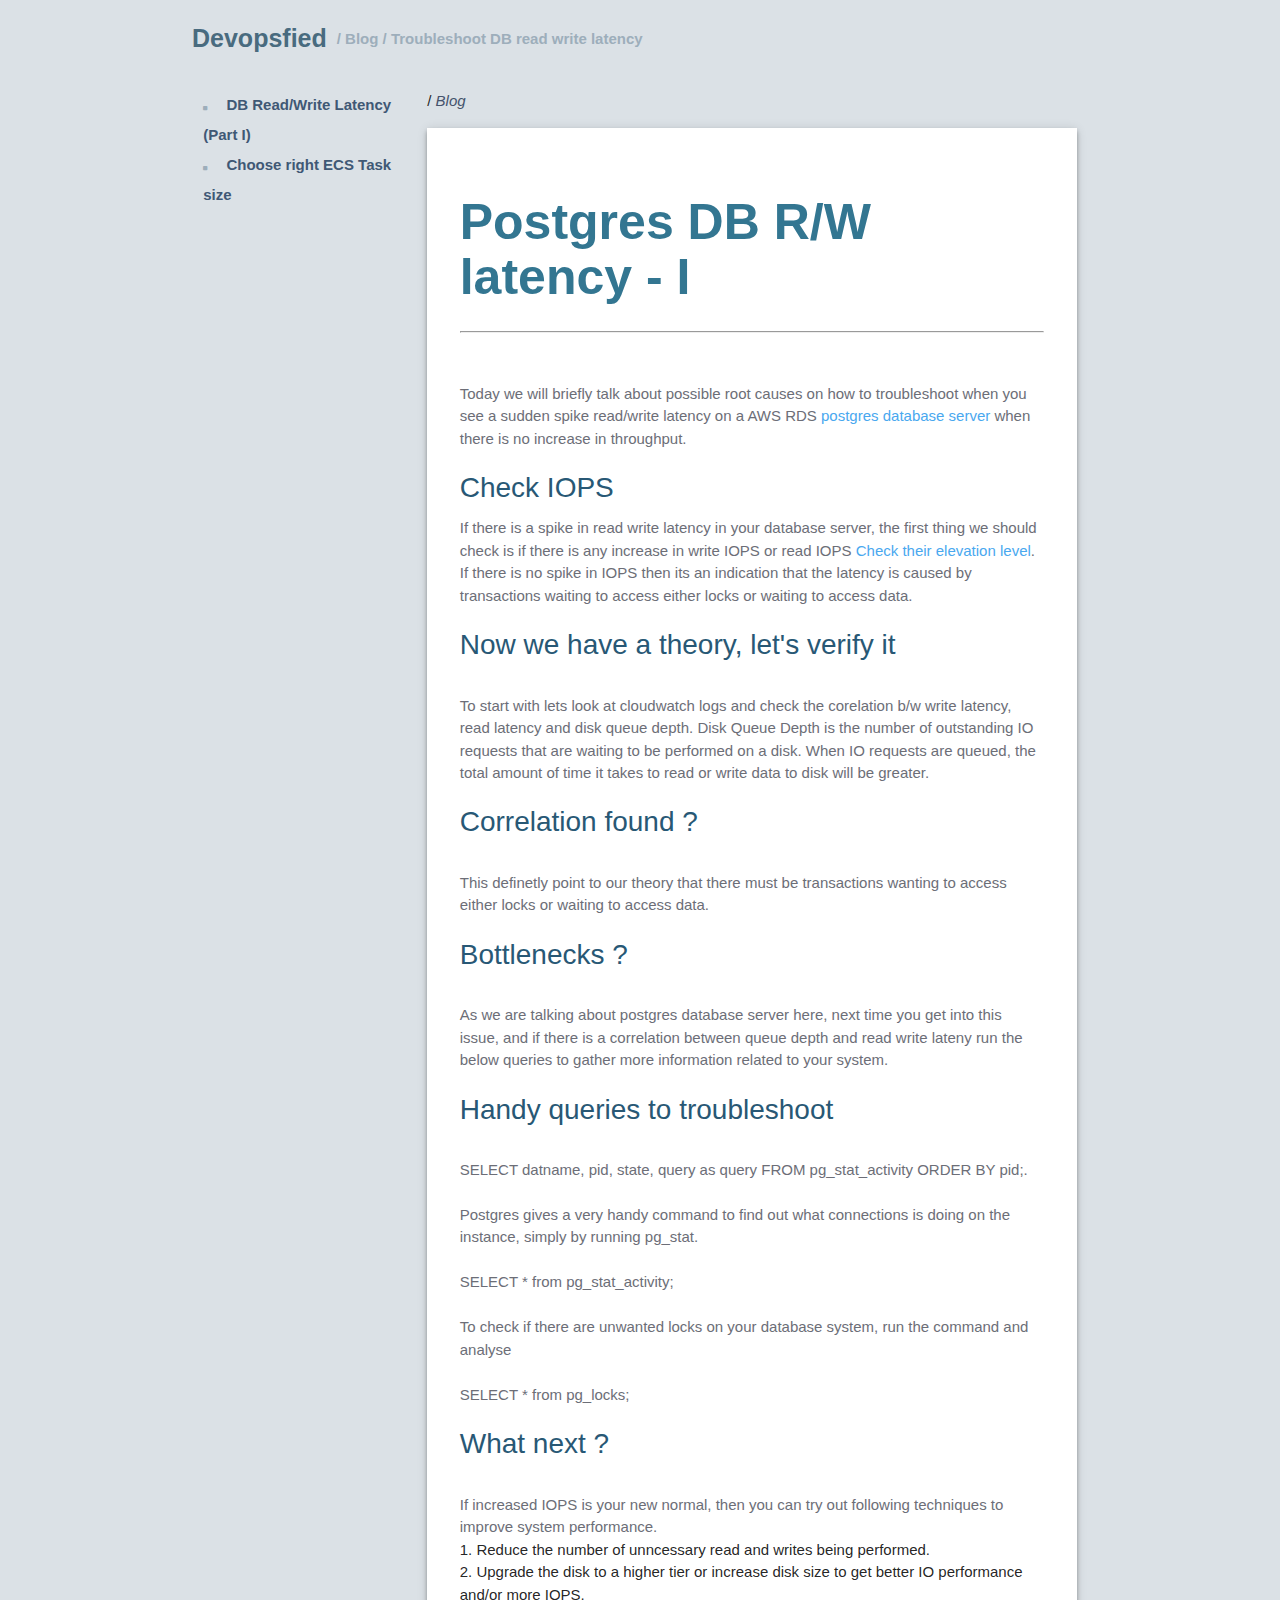
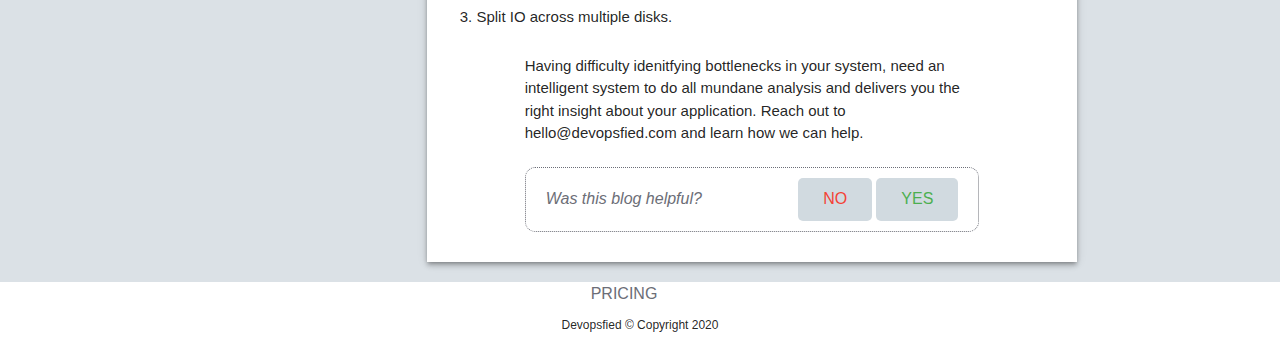
==== blog.html @ dad247f7 "New website changes" ====
<!DOCTYPE html>
<html lang="en">
  <head>
    <meta charset="UTF-8">
    <meta name="viewport" content="width=device-width, initial-scale=1.0">
    <title>Devopsfied - deploy manage microservice</title>
      <link rel="icon" href="./images/favicon.svg">
    <!-- Compiled and minified CSS -->
    <link rel="stylesheet" href="https://cdnjs.cloudflare.com/ajax/libs/materialize/1.0.0/css/materialize.min.css">
    <link href="https://fonts.googleapis.com/icon?family=Material+Icons" rel="stylesheet">
    <link rel="stylesheet" href="./css/font-awesome.css">
    <!-- Compiled and minified JavaScript -->
    <script src="https://code.jquery.com/jquery-3.5.1.min.js" integrity="sha256-9/aliU8dGd2tb6OSsuzixeV4y/faTqgFtohetphbbj0=" crossorigin="anonymous"></script>
    <script src="https://cdnjs.cloudflare.com/ajax/libs/materialize/1.0.0/js/materialize.min.js"></script>
    <link rel="stylesheet" href="./css/main.css">
  </head>
  <body style="background: #dbe1e6;">
    <header class="page-2-header">
      <div class="page-2-nav">
        <ul class="left page2">
          <li><a href="index.html" class="logo">Devopsfied</a></li>
          <li><a href="blog.html" style="margin-left: 10px;">/ Blog / Troubleshoot DB read write latency</a></li>
        </ul>
      </div>
    </header>
    <section class="page-2-sec-1">
      <div class="container">
        <div class="row">
          <div class="col m3 s12">
            <button id="drop-open-btn">
            <div class="mobile-drop drop-open">
              <div>
                <h5>Content<i class="material-icons" style="float: right;">add</i></h5>
              </div>
            </div>
            </button>
            <button href="" id="drop-close-btn">
            <div class="mobile-drop drop-close">
              <div>
                <h5>Content<i class="material-icons" style="float: right;">close</i></h5>
              </div>
            </div>
            </button>
            <div class="side-menu">
              <ul>
                <li>
                  <a href="db-read-write-latency-1.html" class="sidebar-element ">
                    <span>
                      <i class="fa fa-square " aria-hidden="true"  style="font-size: 5px;"></i>
                    </span>
                    </i>&emsp;DB Read/Write Latency (Part I)
                  </a>
                </li>
                <li>
                  <a href="ecs-task-size-1.html" class="sidebar-element ">
                    <span>
                      <i class="fa fa-square " aria-hidden="true"  style="font-size: 5px;"></i>
                    </span>
                    </i>&emsp;Choose right ECS Task size
                  </a>
                </li>
            </ul>
          </div>
        </div>
        <!-- section -2 -->
        <div class="col m9 s12" id="section-1">
          <p>/ <span id="breadcrumb-text"> Blog</span></p>
          <div class="content-div white z-depth-2">
            <div class="container-2">
              <h1>Postgres DB R/W latency - I </h1>
              <hr>
              <p style="padding-top: 50px;">Today we will briefly talk about possible root causes on how to troubleshoot when you see a sudden spike read/write latency on a AWS RDS <span>postgres database server</span> when there is no increase in throughput.</p>
              <h4 class="dark-blue">Check IOPS</h4>
              <p>
                If there is a spike in read write latency in your database server, the first thing we should check is if there is any increase in write IOPS or read IOPS <span> Check their elevation level</span>.
                If there is no spike in IOPS then its an indication that the latency is caused by transactions waiting to access either locks or waiting to access data.
              </p>
              <h4 class="dark-blue">Now we have a theory, let's verify it</h4>
              <p style="padding-top: 20px;">
                To start with lets look at cloudwatch logs and check the corelation b/w write latency, read latency and disk queue depth.
                Disk Queue Depth is the number of outstanding IO requests that are waiting to be performed on a disk. When IO requests are queued, the total amount of time it takes to read or write data to disk will be greater.
              </p>
              <h4 class="dark-blue">Correlation found ?</h4>
              <p style="padding-top: 20px;">
                This definetly point to our theory that there must be transactions wanting to access either locks or waiting to access data.
              </p>
              <h4 class="dark-blue">Bottlenecks ?</h4>
              <p style="padding-top: 20px;">
                As we are talking about postgres database server here, next time you get into this issue, and if there is a correlation between queue depth and read write lateny run the below queries to gather more information related to your system.
              </p>
              <h4 class="dark-blue">Handy queries to troubleshoot</h4>
              <p style="padding-top: 20px;">
                SELECT datname, pid, state, query as query FROM pg_stat_activity ORDER BY pid;.

                <br>
                <br>
                Postgres gives a very handy command to find out what connections is doing on the instance, simply by running pg_stat.
                <br>
                <br>
                SELECT * from pg_stat_activity;
                <br>
                <br>
                To check if there are unwanted locks on your database system, run the command and analyse
                <br>
                <br>
                SELECT * from pg_locks; 
              </p>
              <h4 class="dark-blue">What next ?</h4>
              <p style="padding-top: 20px;">
                  If increased IOPS is your new normal, then you can try out following techniques to improve system performance.

                  <ul>
                      <li>
                          1. Reduce the number of unncessary read and writes being performed.
                      </li>
                      <li>
                          2. Upgrade the disk to a higher tier or increase disk size to get better IO performance and/or more IOPS.
                      </li>
                      <li>
                          3. Split IO across multiple disks.
                      </li>
                  </ul>
              </p>
            </div>
            <div class="container">
            
              Having difficulty idenitfying bottlenecks in your system, need an intelligent system to do all mundane analysis and delivers you the right insight about your application. Reach out to hello@devopsfied.com and learn how we can help.
          </div>
          <br>
            <div class="container">
              <div class="div-buttons before-click">
                <div>
                  <p>Was this blog helpful?</p>
                </div>
                <div>
                  <button class="page-2-btn red-text" id="no">NO</button>
                  <button class="page-2-btn green-text" id="yes">YES</button>
                </div>
              </div>
              <div class="div-buttons after-click">
                <div>
                  <p>Thank you for the feedback !</p>
                </div>
                <div>
                  <img src="./images/tick.png" width="35px">
                </div>
              </div>
              <div class="div-buttons after-click-2">
                <div>
                  <p>Thank you for the feedback !</p>
                  <p>Reach out to <span>hello@devopsfied.com</span> with your issue and we'll try to help.</p>
                </div>
                <div>
                  <img src="./images/tick.png" width="35px">
                </div>
              </div>
            </div>
          </div>
        </div>
      </div>
    </div>
  </section>
    <footer class="white">
      <div class="container">
        <div class="row center">
          <div style="display: flex;justify-content: center;">
          <a href="mailto:hello@devopsfied.com">PRICING&emsp;&emsp;</a>
          </div>
          <p>Devopsfied © Copyright 2020</p>
        </div>
      </div>
    </footer>

  <script src="./js/main.js"></script>
</body>
</html>
---- css/main.css ----
*{
    margin: 0;
    padding: 0;
    box-sizing: border-box;
}

body{
    width: 100%;
    max-width: 1700px;
    background-color: #333s;
    margin-left: auto;
    margin-right: auto;
}
.row{
    margin-bottom: 0;
    padding-bottom: 20px;
}
.vlc{
    display: flex;
    flex-direction: column;
    align-items: center;
}
header .page-2-nav{
    padding: 0 15vw 0 15vw;
}
nav{
    background-color: #eaf5fe;
    padding: 0 15vw 0 15vw;
}
nav .brand-logo{
    color: #9daebb;  
    font-size: 22px;
    font-weight: bold;
}
nav li a{
    color: #9daebb;
    font-weight: bold;
    transition: 1s;
}
nav li a:hover{
    color: #49a8ef;
    background: #eaf5fe;
    text-decoration: underline;
}
.sec-1{
    background: #eaf5fe;
    min-height: 40vh;
    padding-top: 40px;
    padding-bottom: 100px;
}
.sec-1 h1{
    margin: 0;
    color: #49a8ef;
    font-weight:300;
    font-size: 3.8rem;
}
.sec-1 h4{
    color: #9daebb;
    font-size: 1.4rem;
    max-width: 600px;
    line-height: 1.6;
}
.sec-1 p{
    font-weight: bold;
    color: #49a8ef;
}
.sec-2{
    background: #eaf5fe;
    min-height: 40vh;
}
.sec-2 p{
    color: #9daebb;
    font-size: 14px;
}
.sec-2 h5{
    color: #45536c;
    font-size: 14px;
    font-weight: bold;
}
.sec2-img{
    margin-top: -20px;
    width: 90%;
}
.sec-3{
    min-height: 20vh;
    display: flex;
    align-items: center;
}
.sec-3 h4{
    font-size: 25px;
    font-weight: 700;
    color: #9daebb;
    line-height: 1.6;
}
.sec-3 h4 span{
    color: #45536c;
}
.sec-4{
    min-height: 40vh;
    background: linear-gradient(#eaf5fe,#ffff);
    padding-top: 50px;
    padding-bottom: 50px;
}
.sec-4 img{
    width: 120%;
}
.sec-4 p{
    color: #9daebb;
}
.sec-4 h5{
    color: #45536c;
    font-size: 18px;
    font-weight: bold;
}
.sec-5{
    min-height: 40vh;
    background: #eaf5fe;
    padding-top: 50px;
    padding-bottom: 50px;
}
.sec-5 p{
    color: #9daebb;
}
.sec-5 h5{
    color: #45536c;
    font-size: 18px;
    font-weight: bold;
}
.page-2-header{
    position: absolute;
}
.page-2-sec-1{
    background: #dbe1e6;
    padding-top: 10vh;
}
.page2 ul li a:hover{
    text-decoration: none;
}
.page-2-nav ul{
    display: flex;
    align-items: center;
    margin-top: 20px;
}
.page-2-nav ul li a{
   font-weight: bold;
   color: #9daebb;
}
.page-2-nav .logo{
   color: #496b7f;
   font-size: 25px;
}
.side-menu ul li a{
    color: #3f5875;
    font-weight: 600;
    line-height: 30px;
}
.content-div{
    padding-bottom: 30px;
    margin-top: 15px;
}
.container-2{
    padding: 4% 5%;
}

.container-2 h1{
    font-size: 50px;
    font-weight: bold;
    color: #337691;
}
.container-2 p{
    font-weight: 500;
    color: #6c6e77;
}
.container-2 h4{
    font-size: 28px; 
    font-weight: 500;
    color: #333;  
}
.container-2 .dark-blue{
    font-weight: 500;
    color: #285875;
}
.container-2 h5{
    font-size: 16px;
    font-weight: bold;
    color: #2a8eba;
}
.container-2 p span{
    color: #49a8ef;
}
.items{
    margin-top: 20px;
}
.items a{
    font-size: 15px;
    font-weight: 500;
    color: #333;
    transition: 0.5s;
}
.items a:hover{
    color: #49a8ef;
}
.div-buttons{
    border: dotted 1px #6c6e77;
    padding: 10px 20px;
    border-radius: 10px;
    display: flex;
    justify-content: space-between;
    align-items: center;
}
.div-buttons p{
    color: #6c6e77;
    font-size: 16px;
    font-weight: 500;
    font-style: italic;
}
.div-buttons p span{
    color: #49a8ef;
}
.page-2-btn{
    background: #d1dae0;
    border: none;
    padding: 12px 25px;
    border-radius: 5px;
    font-size: 16px;
    font-weight: 500;
}
.pagination-div{
    display: flex;
    justify-content: space-between;
    padding: 15px 0;
}
.pagination{
    width: 60px;
    padding: 12px 0;
    background: #3f5875;
    border: none;
    border-radius: 5px;
    color: white;
}
.side-menu li a span{
    color: #9daebb;
}
#breadcrumb-text{
    color: #45536c;
    font-size: 15px;
    font-weight: 500;
    font-style: italic;
}
footer a{
    font-size: 16px;
    color: #6c6e77;
    font-weight: 500;
}
footer p{
    font-size: 12px;
    padding-top: 10px;
}
.sidenav{
    background: rgba(255,255,255,0.9);
    width: 100vw;
    max-height:40vh;
    padding-top: 5vh;
}
.sidenav li a{
    color: #17559b;
    font-size: 22px;
    font-weight: 500;
}
.mobile-drop{
    background: #e1edf7;
    color: #c5c9ce;
}
.mobile-drop h5{
    padding:0 20px 0 20px;
}
#drop-open-btn, #drop-close-btn{
    display: none;
    border: none;
    background-color: #e1edf7;
    width: 100%;
}
@media only screen and (max-width: 600px){
    #drop-open-btn{
        display: block;
    }
    .container-2 h1{
        font-size: 40px;
        width: 100vw;
    }
    .div-buttons{
        flex-direction: column;
    }
    .side-menu{
        display: none;
    }
}
@media only screen and (min-width: 601px){
.container {
    width: 70%;
}
}
.side-bar-btn{
    margin-left: -8px;
    width: 20px;
    height: 20px;
    background: transparent;
    border: none;
}
.side-bar-btn img{
    width: 100%;
}
.side-bar-btn:focus{
    outline: transparent;
    background-color: transparent;
}
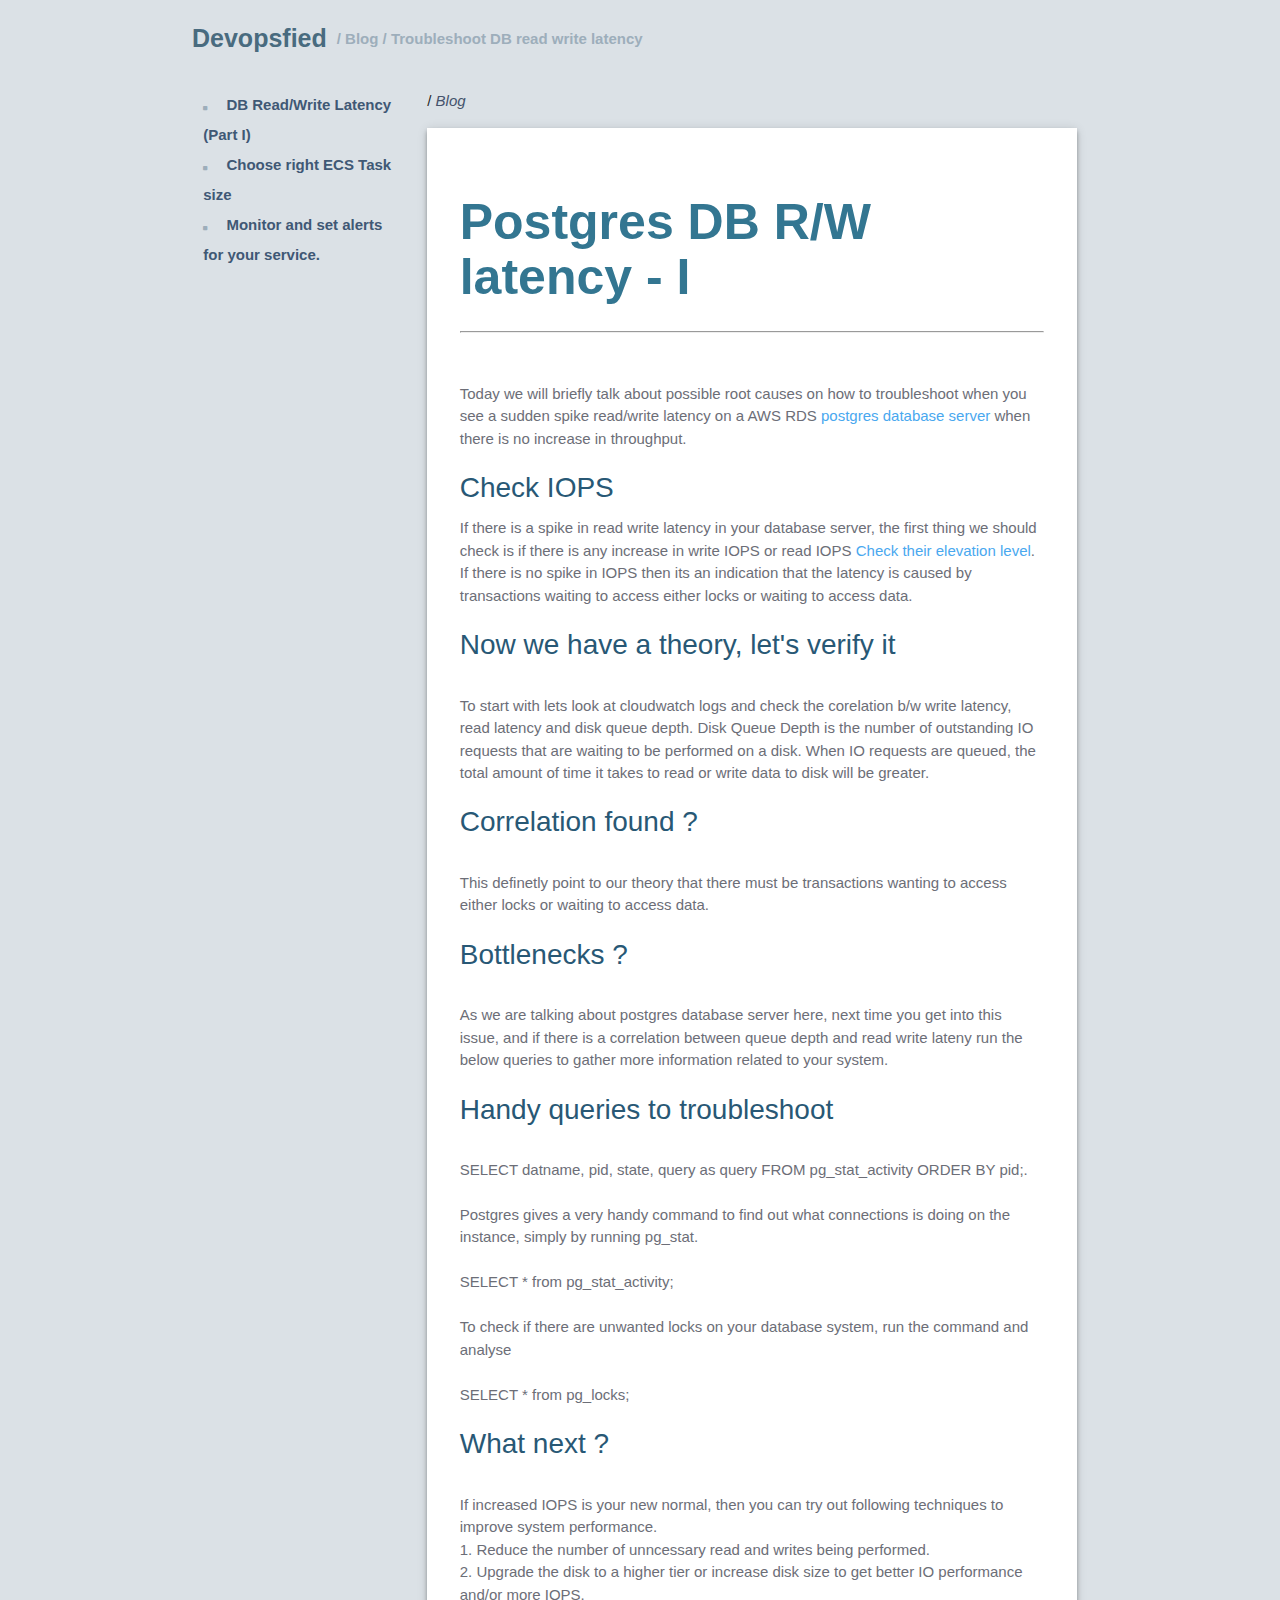
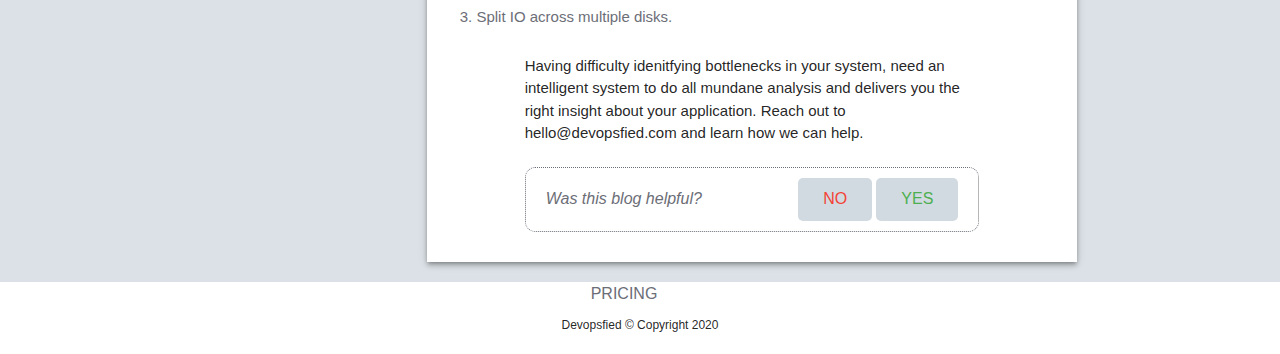
==== commit 32d7b501: "Add new blog" ====
--- a/blog.html
+++ b/blog.html
@@ -1,10 +1,11 @@
 <!DOCTYPE html>
 <html lang="en">
-  <head>
+
+<head>
     <meta charset="UTF-8">
     <meta name="viewport" content="width=device-width, initial-scale=1.0">
     <title>Devopsfied - deploy manage microservice</title>
-      <link rel="icon" href="./images/favicon.svg">
+    <link rel="icon" href="./images/favicon.svg">
     <!-- Compiled and minified CSS -->
     <link rel="stylesheet" href="https://cdnjs.cloudflare.com/ajax/libs/materialize/1.0.0/css/materialize.min.css">
     <link href="https://fonts.googleapis.com/icon?family=Material+Icons" rel="stylesheet">
@@ -12,165 +13,181 @@
     <!-- Compiled and minified JavaScript -->
     <script src="https://code.jquery.com/jquery-3.5.1.min.js" integrity="sha256-9/aliU8dGd2tb6OSsuzixeV4y/faTqgFtohetphbbj0=" crossorigin="anonymous"></script>
     <script src="https://cdnjs.cloudflare.com/ajax/libs/materialize/1.0.0/js/materialize.min.js"></script>
+    <!-- Global site tag (gtag.js) - Google Analytics -->
+    <script async src="https://www.googletagmanager.com/gtag/js?id=UA-171708030-1"></script>
+    <script>
+    window.dataLayer = window.dataLayer || [];
+
+    function gtag() { dataLayer.push(arguments); }
+    gtag('js', new Date());
+
+    gtag('config', 'UA-171708030-1');
+    </script>
     <link rel="stylesheet" href="./css/main.css">
-  </head>
-  <body style="background: #dbe1e6;">
+</head>
+
+<body style="background: #dbe1e6;">
     <header class="page-2-header">
-      <div class="page-2-nav">
-        <ul class="left page2">
-          <li><a href="index.html" class="logo">Devopsfied</a></li>
-          <li><a href="blog.html" style="margin-left: 10px;">/ Blog / Troubleshoot DB read write latency</a></li>
-        </ul>
-      </div>
+        <div class="page-2-nav">
+            <ul class="left page2">
+                <li><a href="index.html" class="logo">Devopsfied</a></li>
+                <li><a href="blog.html" style="margin-left: 10px;">/ Blog / Troubleshoot DB read write latency</a></li>
+            </ul>
+        </div>
     </header>
     <section class="page-2-sec-1">
-      <div class="container">
-        <div class="row">
-          <div class="col m3 s12">
-            <button id="drop-open-btn">
-            <div class="mobile-drop drop-open">
-              <div>
-                <h5>Content<i class="material-icons" style="float: right;">add</i></h5>
-              </div>
+        <div class="container">
+            <div class="row">
+                <div class="col m3 s12">
+                    <button id="drop-open-btn">
+                        <div class="mobile-drop drop-open">
+                            <div>
+                                <h5>Content<i class="material-icons" style="float: right;">add</i></h5>
+                            </div>
+                        </div>
+                    </button>
+                    <button href="" id="drop-close-btn">
+                        <div class="mobile-drop drop-close">
+                            <div>
+                                <h5>Content<i class="material-icons" style="float: right;">close</i></h5>
+                            </div>
+                        </div>
+                    </button>
+                    <div class="side-menu">
+                        <ul>
+                            <li>
+                                <a href="db-read-write-latency-1.html" class="sidebar-element ">
+                                    <span>
+                                        <i class="fa fa-square " aria-hidden="true" style="font-size: 5px;"></i>
+                                    </span>
+                                    </i>&emsp;DB Read/Write Latency (Part I)
+                                </a>
+                            </li>
+                            <li>
+                                <a href="ecs-task-size-1.html" class="sidebar-element ">
+                                    <span>
+                                        <i class="fa fa-square " aria-hidden="true" style="font-size: 5px;"></i>
+                                    </span>
+                                    </i>&emsp;Choose right ECS Task size
+                                </a>
+                            </li>
+                            <li>
+                                <a href="monitor-alerts-service.html" class="sidebar-element ">
+                                    <span>
+                                        <i class="fa fa-square " aria-hidden="true" style="font-size: 5px;"></i>
+                                    </span>
+                                    </i>&emsp;Monitor and set alerts for your service.
+                                </a>
+                            </li>
+                        </ul>
+                    </div>
+                </div>
+                <!-- section -2 -->
+                <div class="col m9 s12" id="section-1">
+                    <p>/ <span id="breadcrumb-text"> Blog</span></p>
+                    <div class="content-div white z-depth-2">
+                        <div class="container-2">
+                            <h1>Postgres DB R/W latency - I </h1>
+                            <hr>
+                            <p style="padding-top: 50px;">Today we will briefly talk about possible root causes on how to troubleshoot when you see a sudden spike read/write latency on a AWS RDS <span>postgres database server</span> when there is no increase in throughput.</p>
+                            <h4 class="dark-blue">Check IOPS</h4>
+                            <p>
+                                If there is a spike in read write latency in your database server, the first thing we should check is if there is any increase in write IOPS or read IOPS <span> Check their elevation level</span>.
+                                If there is no spike in IOPS then its an indication that the latency is caused by transactions waiting to access either locks or waiting to access data.
+                            </p>
+                            <h4 class="dark-blue">Now we have a theory, let's verify it</h4>
+                            <p style="padding-top: 20px;">
+                                To start with lets look at cloudwatch logs and check the corelation b/w write latency, read latency and disk queue depth.
+                                Disk Queue Depth is the number of outstanding IO requests that are waiting to be performed on a disk. When IO requests are queued, the total amount of time it takes to read or write data to disk will be greater.
+                            </p>
+                            <h4 class="dark-blue">Correlation found ?</h4>
+                            <p style="padding-top: 20px;">
+                                This definetly point to our theory that there must be transactions wanting to access either locks or waiting to access data.
+                            </p>
+                            <h4 class="dark-blue">Bottlenecks ?</h4>
+                            <p style="padding-top: 20px;">
+                                As we are talking about postgres database server here, next time you get into this issue, and if there is a correlation between queue depth and read write lateny run the below queries to gather more information related to your system.
+                            </p>
+                            <h4 class="dark-blue">Handy queries to troubleshoot</h4>
+                            <p style="padding-top: 20px;">
+                                SELECT datname, pid, state, query as query FROM pg_stat_activity ORDER BY pid;.
+                                <br>
+                                <br>
+                                Postgres gives a very handy command to find out what connections is doing on the instance, simply by running pg_stat.
+                                <br>
+                                <br>
+                                SELECT * from pg_stat_activity;
+                                <br>
+                                <br>
+                                To check if there are unwanted locks on your database system, run the command and analyse
+                                <br>
+                                <br>
+                                SELECT * from pg_locks;
+                            </p>
+                            <h4 class="dark-blue">What next ?</h4>
+                            <p style="padding-top: 20px;">
+                                If increased IOPS is your new normal, then you can try out following techniques to improve system performance.
+                                <ul>
+                                    <li>
+                                        1. Reduce the number of unncessary read and writes being performed.
+                                    </li>
+                                    <li>
+                                        2. Upgrade the disk to a higher tier or increase disk size to get better IO performance and/or more IOPS.
+                                    </li>
+                                    <li>
+                                        3. Split IO across multiple disks.
+                                    </li>
+                                </ul>
+                            </p>
+                        </div>
+                        <div class="container">
+                            Having difficulty idenitfying bottlenecks in your system, need an intelligent system to do all mundane analysis and delivers you the right insight about your application. Reach out to hello@devopsfied.com and learn how we can help.
+                        </div>
+                        <br>
+                        <div class="container">
+                            <div class="div-buttons before-click">
+                                <div>
+                                    <p>Was this blog helpful?</p>
+                                </div>
+                                <div>
+                                    <button class="page-2-btn red-text" id="no">NO</button>
+                                    <button class="page-2-btn green-text" id="yes">YES</button>
+                                </div>
+                            </div>
+                            <div class="div-buttons after-click">
+                                <div>
+                                    <p>Thank you for the feedback !</p>
+                                </div>
+                                <div>
+                                    <img src="./images/tick.png" width="35px">
+                                </div>
+                            </div>
+                            <div class="div-buttons after-click-2">
+                                <div>
+                                    <p>Thank you for the feedback !</p>
+                                    <p>Reach out to <span>hello@devopsfied.com</span> with your issue and we'll try to help.</p>
+                                </div>
+                                <div>
+                                    <img src="./images/tick.png" width="35px">
+                                </div>
+                            </div>
+                        </div>
+                    </div>
+                </div>
             </div>
-            </button>
-            <button href="" id="drop-close-btn">
-            <div class="mobile-drop drop-close">
-              <div>
-                <h5>Content<i class="material-icons" style="float: right;">close</i></h5>
-              </div>
+        </div>
+    </section>
+    <footer class="white">
+        <div class="container">
+            <div class="row center">
+                <div style="display: flex;justify-content: center;">
+                    <a href="mailto:hello@devopsfied.com">PRICING&emsp;&emsp;</a>
+                </div>
+                <p>Devopsfied © Copyright 2020</p>
             </div>
-            </button>
-            <div class="side-menu">
-              <ul>
-                <li>
-                  <a href="db-read-write-latency-1.html" class="sidebar-element ">
-                    <span>
-                      <i class="fa fa-square " aria-hidden="true"  style="font-size: 5px;"></i>
-                    </span>
-                    </i>&emsp;DB Read/Write Latency (Part I)
-                  </a>
-                </li>
-                <li>
-                  <a href="ecs-task-size-1.html" class="sidebar-element ">
-                    <span>
-                      <i class="fa fa-square " aria-hidden="true"  style="font-size: 5px;"></i>
-                    </span>
-                    </i>&emsp;Choose right ECS Task size
-                  </a>
-                </li>
-            </ul>
-          </div>
         </div>
-        <!-- section -2 -->
-        <div class="col m9 s12" id="section-1">
-          <p>/ <span id="breadcrumb-text"> Blog</span></p>
-          <div class="content-div white z-depth-2">
-            <div class="container-2">
-              <h1>Postgres DB R/W latency - I </h1>
-              <hr>
-              <p style="padding-top: 50px;">Today we will briefly talk about possible root causes on how to troubleshoot when you see a sudden spike read/write latency on a AWS RDS <span>postgres database server</span> when there is no increase in throughput.</p>
-              <h4 class="dark-blue">Check IOPS</h4>
-              <p>
-                If there is a spike in read write latency in your database server, the first thing we should check is if there is any increase in write IOPS or read IOPS <span> Check their elevation level</span>.
-                If there is no spike in IOPS then its an indication that the latency is caused by transactions waiting to access either locks or waiting to access data.
-              </p>
-              <h4 class="dark-blue">Now we have a theory, let's verify it</h4>
-              <p style="padding-top: 20px;">
-                To start with lets look at cloudwatch logs and check the corelation b/w write latency, read latency and disk queue depth.
-                Disk Queue Depth is the number of outstanding IO requests that are waiting to be performed on a disk. When IO requests are queued, the total amount of time it takes to read or write data to disk will be greater.
-              </p>
-              <h4 class="dark-blue">Correlation found ?</h4>
-              <p style="padding-top: 20px;">
-                This definetly point to our theory that there must be transactions wanting to access either locks or waiting to access data.
-              </p>
-              <h4 class="dark-blue">Bottlenecks ?</h4>
-              <p style="padding-top: 20px;">
-                As we are talking about postgres database server here, next time you get into this issue, and if there is a correlation between queue depth and read write lateny run the below queries to gather more information related to your system.
-              </p>
-              <h4 class="dark-blue">Handy queries to troubleshoot</h4>
-              <p style="padding-top: 20px;">
-                SELECT datname, pid, state, query as query FROM pg_stat_activity ORDER BY pid;.
+    </footer>
+    <script src="./js/main.js"></script>
+</body>
 
-                <br>
-                <br>
-                Postgres gives a very handy command to find out what connections is doing on the instance, simply by running pg_stat.
-                <br>
-                <br>
-                SELECT * from pg_stat_activity;
-                <br>
-                <br>
-                To check if there are unwanted locks on your database system, run the command and analyse
-                <br>
-                <br>
-                SELECT * from pg_locks; 
-              </p>
-              <h4 class="dark-blue">What next ?</h4>
-              <p style="padding-top: 20px;">
-                  If increased IOPS is your new normal, then you can try out following techniques to improve system performance.
-
-                  <ul>
-                      <li>
-                          1. Reduce the number of unncessary read and writes being performed.
-                      </li>
-                      <li>
-                          2. Upgrade the disk to a higher tier or increase disk size to get better IO performance and/or more IOPS.
-                      </li>
-                      <li>
-                          3. Split IO across multiple disks.
-                      </li>
-                  </ul>
-              </p>
-            </div>
-            <div class="container">
-            
-              Having difficulty idenitfying bottlenecks in your system, need an intelligent system to do all mundane analysis and delivers you the right insight about your application. Reach out to hello@devopsfied.com and learn how we can help.
-          </div>
-          <br>
-            <div class="container">
-              <div class="div-buttons before-click">
-                <div>
-                  <p>Was this blog helpful?</p>
-                </div>
-                <div>
-                  <button class="page-2-btn red-text" id="no">NO</button>
-                  <button class="page-2-btn green-text" id="yes">YES</button>
-                </div>
-              </div>
-              <div class="div-buttons after-click">
-                <div>
-                  <p>Thank you for the feedback !</p>
-                </div>
-                <div>
-                  <img src="./images/tick.png" width="35px">
-                </div>
-              </div>
-              <div class="div-buttons after-click-2">
-                <div>
-                  <p>Thank you for the feedback !</p>
-                  <p>Reach out to <span>hello@devopsfied.com</span> with your issue and we'll try to help.</p>
-                </div>
-                <div>
-                  <img src="./images/tick.png" width="35px">
-                </div>
-              </div>
-            </div>
-          </div>
-        </div>
-      </div>
-    </div>
-  </section>
-    <footer class="white">
-      <div class="container">
-        <div class="row center">
-          <div style="display: flex;justify-content: center;">
-          <a href="mailto:hello@devopsfied.com">PRICING&emsp;&emsp;</a>
-          </div>
-          <p>Devopsfied © Copyright 2020</p>
-        </div>
-      </div>
-    </footer>
-
-  <script src="./js/main.js"></script>
-</body>
 </html>--- a/css/main.css
+++ b/css/main.css
@@ -170,6 +170,16 @@
 .container-2 p{
     font-weight: 500;
     color: #6c6e77;
+}
+li {
+    font-weight: 500;
+    color: #6c6e77;
+
+}
+tr {
+    font-weight: 500;
+    color: #6c6e77;
+    
 }
 .container-2 h4{
     font-size: 28px; 
